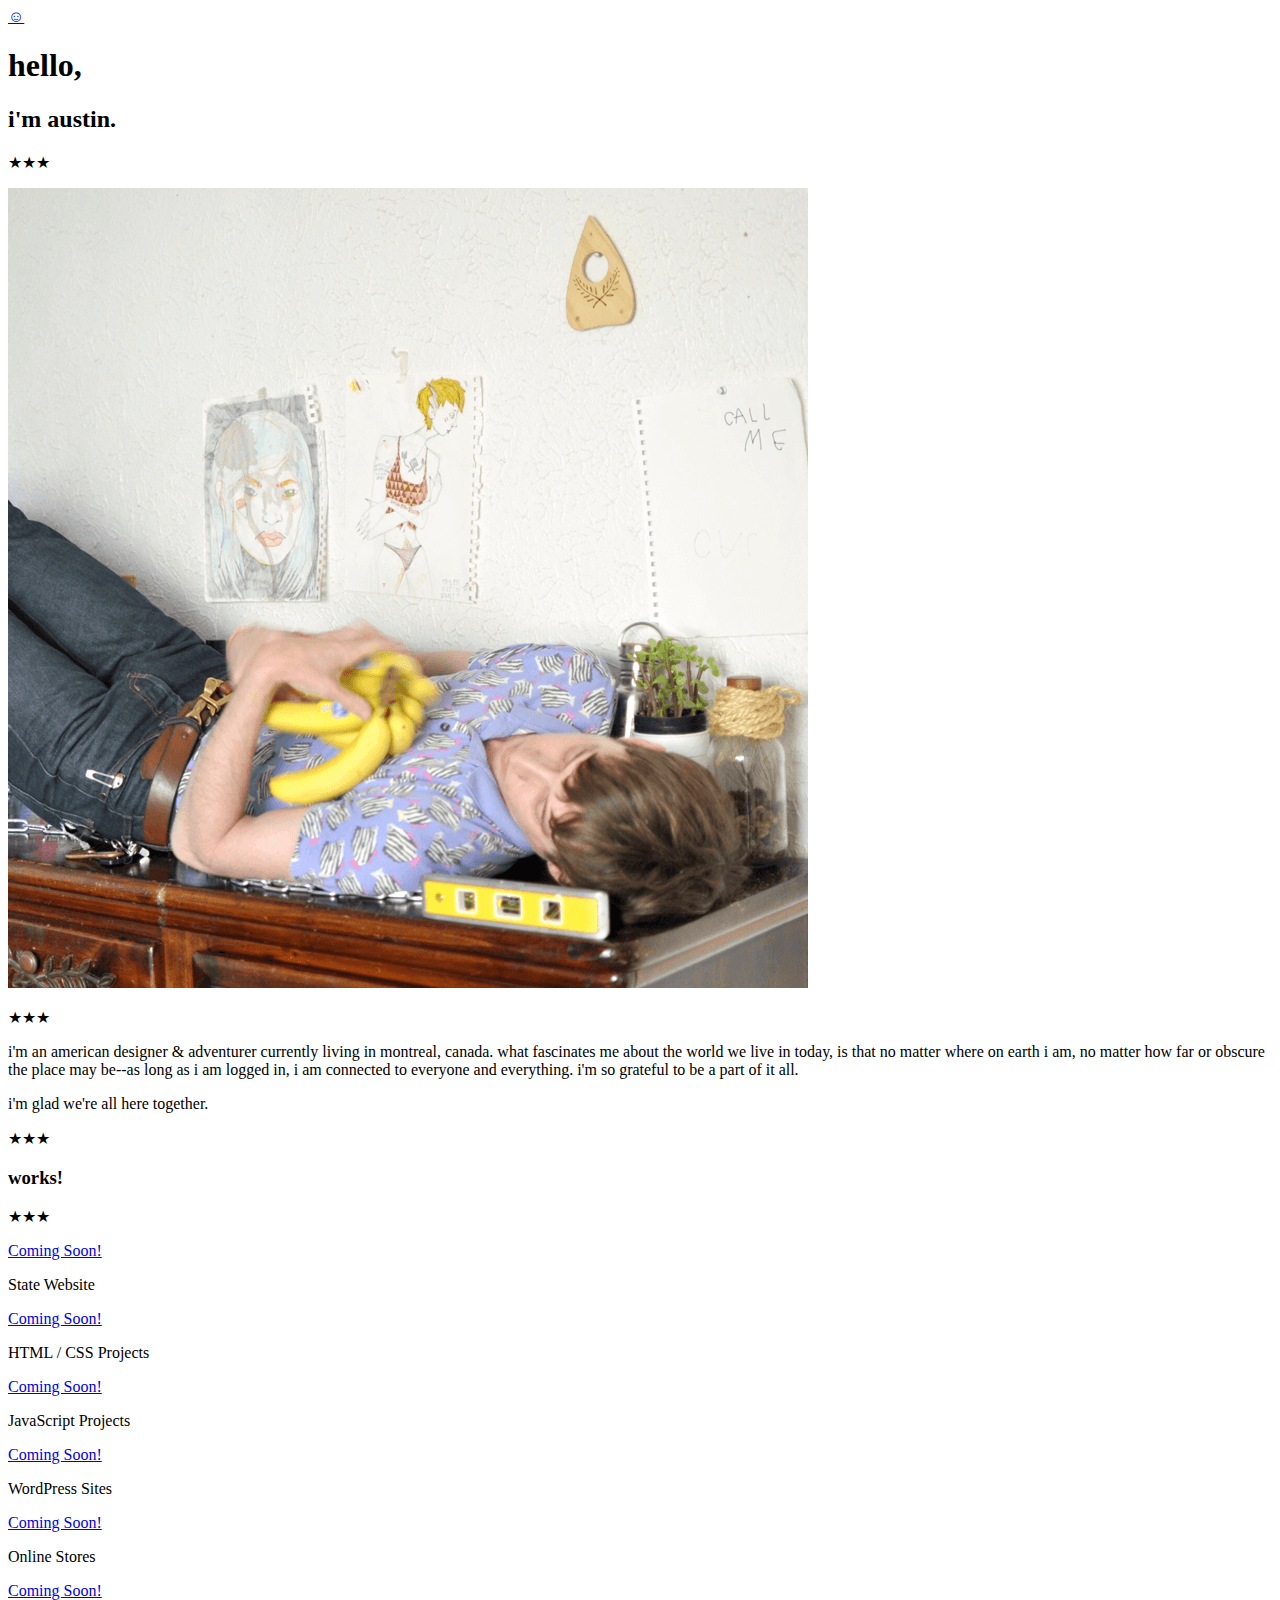
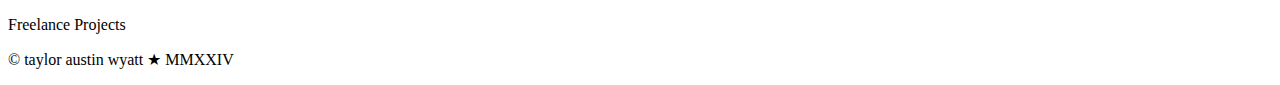
==== index.html @ 86eb7ab0 "second commit" ====
<!DOCTYPE html>
<html lang="en">

<head>
    <meta charset="UTF-8">
    <meta name="viewport" content="width=device-width, initial-scale=1.0">
    <title>tayloraustinwyatt</title>
    <link rel="stylesheet" href="styles/normalize-fwd.css">
    <link rel="stylesheet" href="styles/style2.css">
</head>

<body>
    <header>
        <a class="header-link" href="#">☺</a>
        <!-- <nav>
            <ul>
                <li>works</li>
                <li>about</li>
                <li>contact</li>
            </ul>
        </nav> -->
    </header>
    <main>
        <section class="intro">
            <h1>hello,</h1>
            <h2>i'm austin.</h2>
            <p class="stars">&#9733;&#9733;&#9733;</p>
        </section>

        <section class="bio">
            <img src="images/landing-image.png" alt="self portrait">
            <div class="about">
            <p class="stars">&#9733;&#9733;&#9733;</p>
            <p>i'm an american designer & adventurer currently living in montreal, canada. what fascinates me about the
                world we live in today, is that no matter where on earth i am, no matter how far or obscure the place
                may be--as long as i am logged in, i am connected to everyone and everything. i'm so grateful to be a
                part of it all. </p>
            <p>i'm glad we're all here together.</p>
            <p class="stars">&#9733;&#9733;&#9733;</p>
            </div>
        </section>

        <section class="projects">
            <h3>works!</h3>
            <p class="stars">&#9733;&#9733;&#9733;</p>

           <div class="project-wrapper"></div>
            <article>
                <a class="project-link" href="#">Coming Soon!</a>
                <p>State Website</p>
            </article>
            <article>
                <a class="project-link" href="#">Coming Soon!</a>
                <p>HTML / CSS Projects</p>
            </article>
            <article>
                <a class="project-link" href="#">Coming Soon!</a>
                <p>JavaScript Projects</p>
            </article>
            <article>
                <a class="project-link" href="#">Coming Soon!</a>
                <p>WordPress Sites</p>
            </article>
            <article>
                <a class="project-link" href="#">Coming Soon!</a>
                <p>Online Stores</p>
            </article>
            <article>
                <a class="project-link" href="#">Coming Soon!</a>
                <p>Freelance Projects</p>
            </article>
        </section>
    </main>
    <footer>
        <p>&copy; taylor austin wyatt &#9733; MMXXIV</p>
    </footer>
</body>

</html>
 <!-- 
            <ul>
                <li>
                    <div class="button-container">
                        <a class="project-link" href="#">Coming Soon!</a>
                        <p>State Website</p>
                    </div>

                    <div class="button-container">
                        <a class="project-link" href="#">Coming Soon!</a>
                        <p>State Website</p>
                    </div>

                    <div class="button-container">
                        <a class="project-link" href="#">Coming Soon!</a>
                        <p>State Website</p>
                    </div>

                    <div class="button-container">
                        <a class="project-link" href="#">Coming Soon!</a>
                        <p>State Website</p>
                    </div>

                    <div class="button-container">
                        <button class="project-button">Coming Soon!</button>
                        <p>State Website</p>
                    </div>

                    <div class="button-container">
                        <button class="project-button">Coming Soon!</button>
                        <p>State Website</p>
                    </div>

                </li>

            </ul> -->
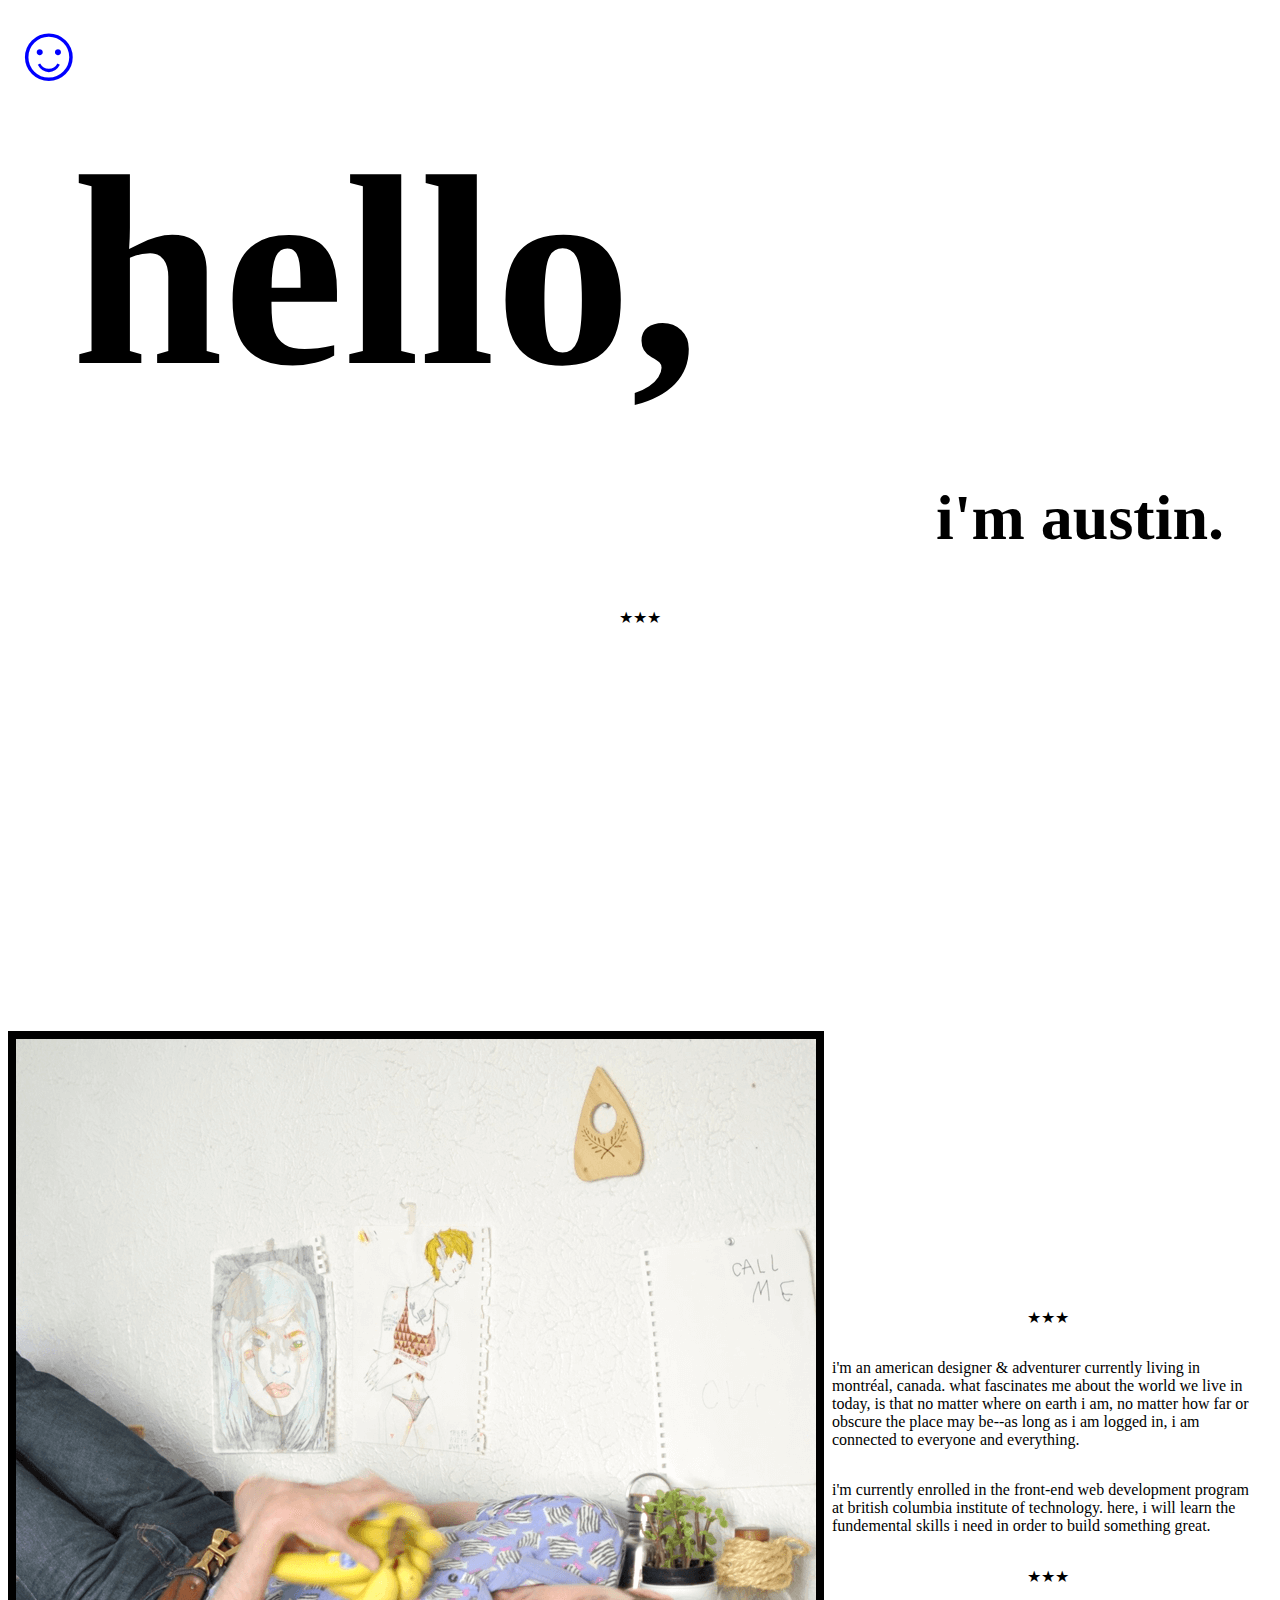
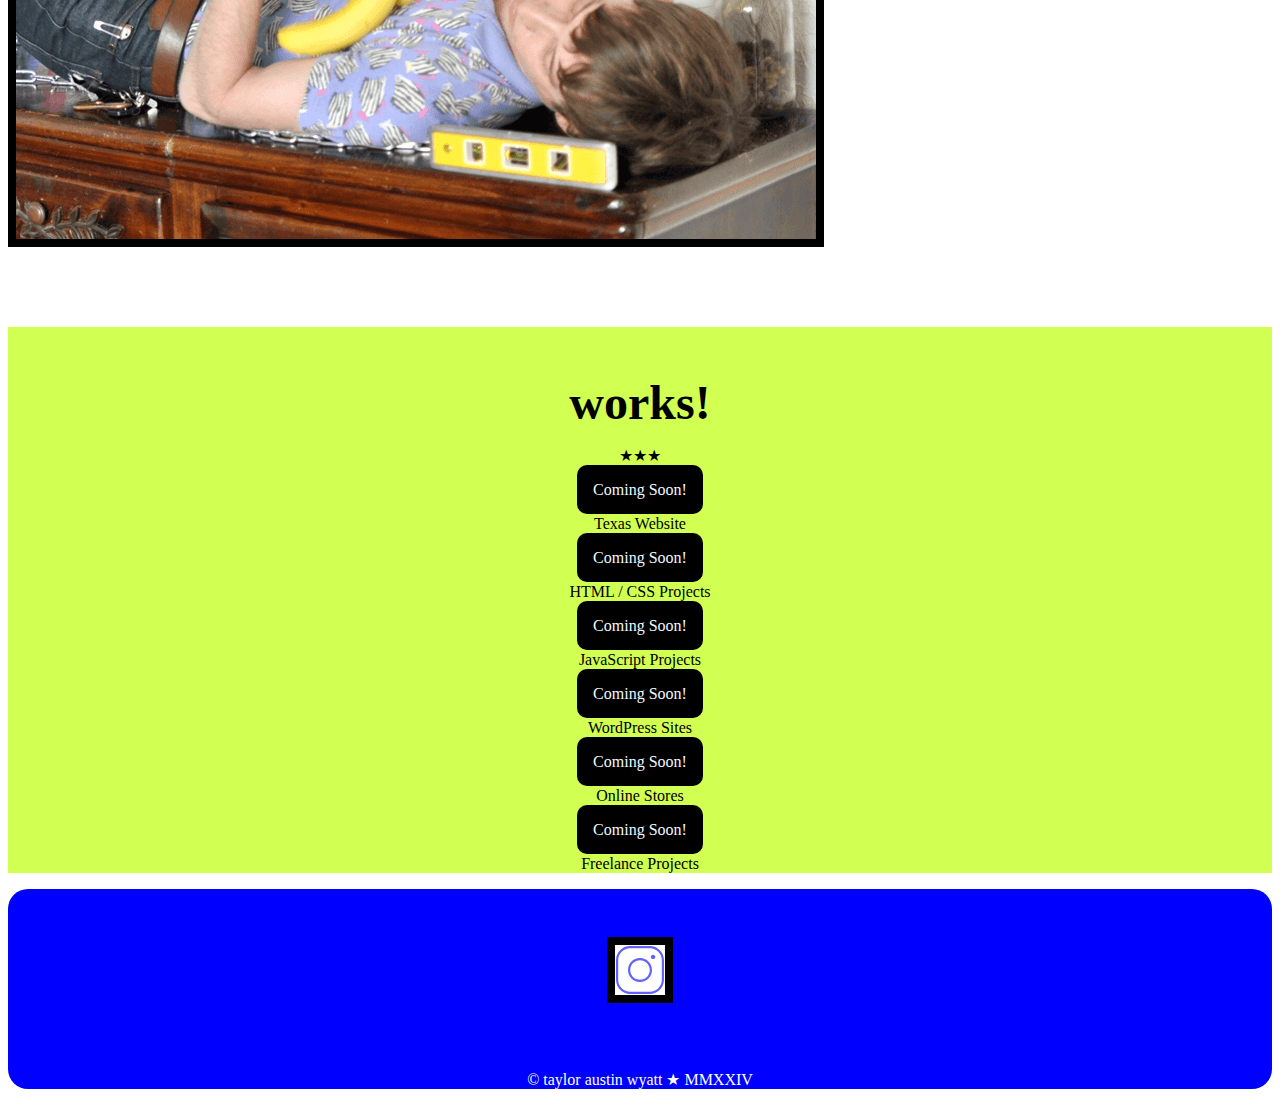
==== commit 4a80fca6: "final commit" ====
--- a/index.html
+++ b/index.html
@@ -4,22 +4,18 @@
 <head>
     <meta charset="UTF-8">
     <meta name="viewport" content="width=device-width, initial-scale=1.0">
-    <title>tayloraustinwyatt</title>
+    <title>austin ☺</title>
     <link rel="stylesheet" href="styles/normalize-fwd.css">
-    <link rel="stylesheet" href="styles/style2.css">
+    <link rel="stylesheet" href="styles/style.css">
 </head>
 
 <body>
+
     <header>
         <a class="header-link" href="#">☺</a>
-        <!-- <nav>
-            <ul>
-                <li>works</li>
-                <li>about</li>
-                <li>contact</li>
-            </ul>
-        </nav> -->
     </header>
+
+
     <main>
         <section class="intro">
             <h1>hello,</h1>
@@ -30,24 +26,26 @@
         <section class="bio">
             <img src="images/landing-image.png" alt="self portrait">
             <div class="about">
-            <p class="stars">&#9733;&#9733;&#9733;</p>
-            <p>i'm an american designer & adventurer currently living in montreal, canada. what fascinates me about the
-                world we live in today, is that no matter where on earth i am, no matter how far or obscure the place
-                may be--as long as i am logged in, i am connected to everyone and everything. i'm so grateful to be a
-                part of it all. </p>
-            <p>i'm glad we're all here together.</p>
-            <p class="stars">&#9733;&#9733;&#9733;</p>
+                <p class="stars">&#9733;&#9733;&#9733;</p>
+                <p>i'm an american designer & adventurer currently living in montréal, canada. what fascinates me about
+                    the
+                    world we live in today, is that no matter where on earth i am, no matter how far or obscure the
+                    place
+                    may be--as long as i am logged in, i am connected to everyone and everything.</p>
+                <p>i'm currently enrolled in the front-end web development program at british columbia institute of
+                    technology. here, i will learn the fundemental skills i need in order to build something great.</p>
+                <p class="stars">&#9733;&#9733;&#9733;</p>
             </div>
         </section>
 
         <section class="projects">
-            <h3>works!</h3>
-            <p class="stars">&#9733;&#9733;&#9733;</p>
-
-           <div class="project-wrapper"></div>
+            <article>
+                <h3>works!</h3>
+                <p class="stars">&#9733;&#9733;&#9733;</p>
+            </article>
             <article>
                 <a class="project-link" href="#">Coming Soon!</a>
-                <p>State Website</p>
+                <p>Texas Website</p>
             </article>
             <article>
                 <a class="project-link" href="#">Coming Soon!</a>
@@ -71,45 +69,16 @@
             </article>
         </section>
     </main>
+
+
     <footer>
+        <a href="https://www.instagram.com/_austinwyatt/">
+            <img src="images/ig-icon.svg" alt="instagram">
+        </a>
         <p>&copy; taylor austin wyatt &#9733; MMXXIV</p>
     </footer>
+
+
 </body>
 
-</html>
- <!-- 
-            <ul>
-                <li>
-                    <div class="button-container">
-                        <a class="project-link" href="#">Coming Soon!</a>
-                        <p>State Website</p>
-                    </div>
-
-                    <div class="button-container">
-                        <a class="project-link" href="#">Coming Soon!</a>
-                        <p>State Website</p>
-                    </div>
-
-                    <div class="button-container">
-                        <a class="project-link" href="#">Coming Soon!</a>
-                        <p>State Website</p>
-                    </div>
-
-                    <div class="button-container">
-                        <a class="project-link" href="#">Coming Soon!</a>
-                        <p>State Website</p>
-                    </div>
-
-                    <div class="button-container">
-                        <button class="project-button">Coming Soon!</button>
-                        <p>State Website</p>
-                    </div>
-
-                    <div class="button-container">
-                        <button class="project-button">Coming Soon!</button>
-                        <p>State Website</p>
-                    </div>
-
-                </li>
-
-            </ul> -->+</html>--- a/styles/style.css
+++ b/styles/style.css
@@ -0,0 +1,134 @@
+body{
+    display:block;
+    font-family:'source code pro' ;
+}
+
+.header-link{
+    color: blue;
+}
+
+@media only screen and (min-width: 768px) {
+
+}
+
+/* HEADER */
+
+a{
+   text-decoration: none;
+   font-size: 5rem;
+}
+
+
+
+/* MAIN */
+
+h1{
+    font-size: 4.5rem;
+}
+
+h2{
+    font-size: 2rem;
+  text-align: right;
+  padding-right: 1rem;
+}
+
+
+
+img{
+    max-width: 95%;
+    border: .5rem solid black;
+    align-content:center ;
+    margin: 1rem 0 2rem 0;
+}
+
+.stars{
+    text-align: center;
+}
+p{
+    padding:0 .5rem;
+}
+
+
+@media only screen and (min-width: 768px) {
+h1{
+    font-size: 17rem;
+    margin:1rem;
+    padding-left: 3rem;
+}
+
+
+h2{
+    font-size: 4rem;
+    padding-right:3rem;
+}
+
+.intro{
+height: 100vh;
+}
+
+.bio{
+    display: flex;
+
+}
+
+.about{
+    display: flex;
+    flex-direction: column;
+    justify-content: center;
+}
+
+}
+/* PROJECTS! */
+
+.projects{
+    background-color: #d1ff52;
+}
+.project-wrapper{
+    display: flex;
+    /* flex-wrap: wrap; */
+}
+.project-link{
+  text-align: center;
+    background-color: black;
+    color: aliceblue;
+    font-size: 1rem;
+    padding: 1rem;
+    margin: 1rem;
+    border-radius: 10px;
+}
+
+h3{
+    font-size: 3rem;
+    text-align: center;
+    margin-top: 3rem;
+    margin-bottom: 0;
+    padding-top: 3rem;
+    /* transform: rotate(10deg) */
+}
+
+article{
+text-align: center;
+}
+
+@media only screen and (min-width: 768px){
+
+
+
+}
+/* FOOTER */
+
+footer{
+    background-color: blue;
+    color: #fff;
+    padding: 2rem 3rem 0 3rem ;
+    border-radius:20px ;
+text-align: center;
+  }
+
+  /* .footer-smiley
+  {
+    padding:0;
+    margin:0;
+float:right;
+  font-size: 4rem;
+  } */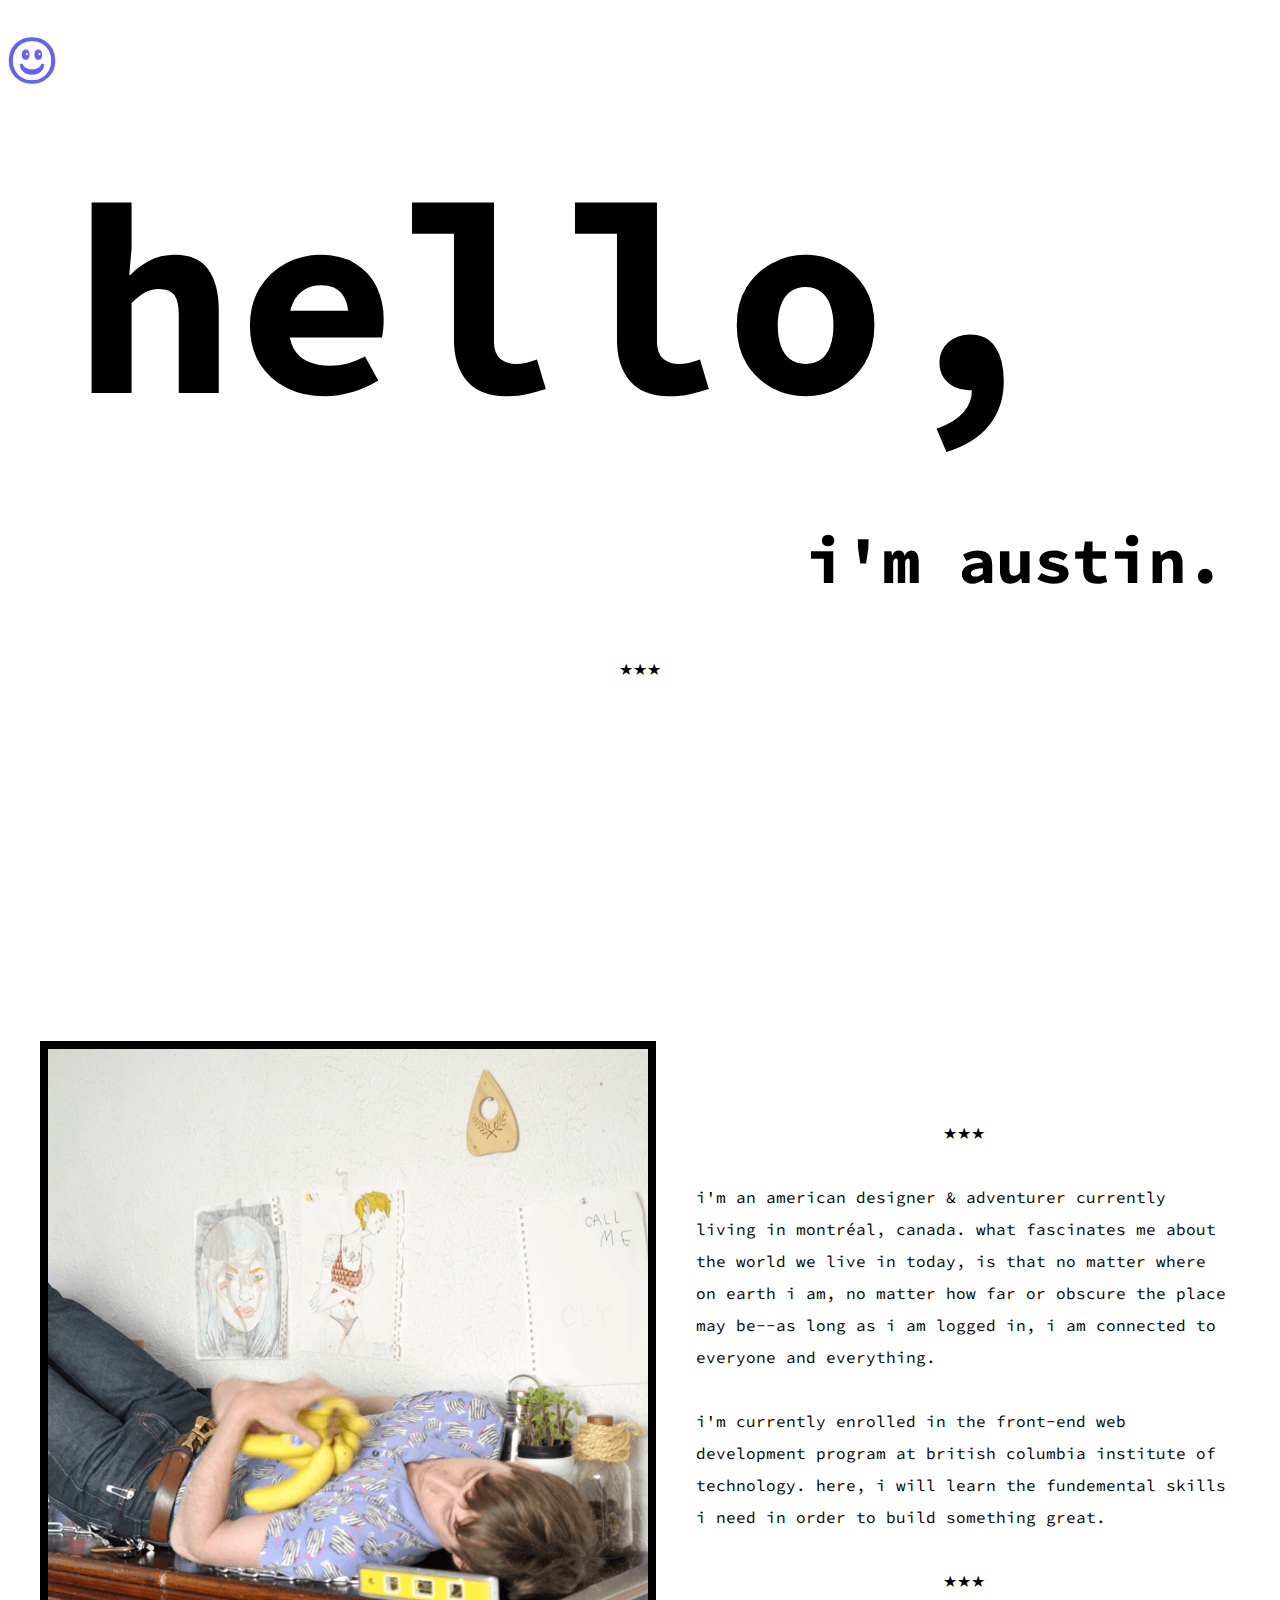
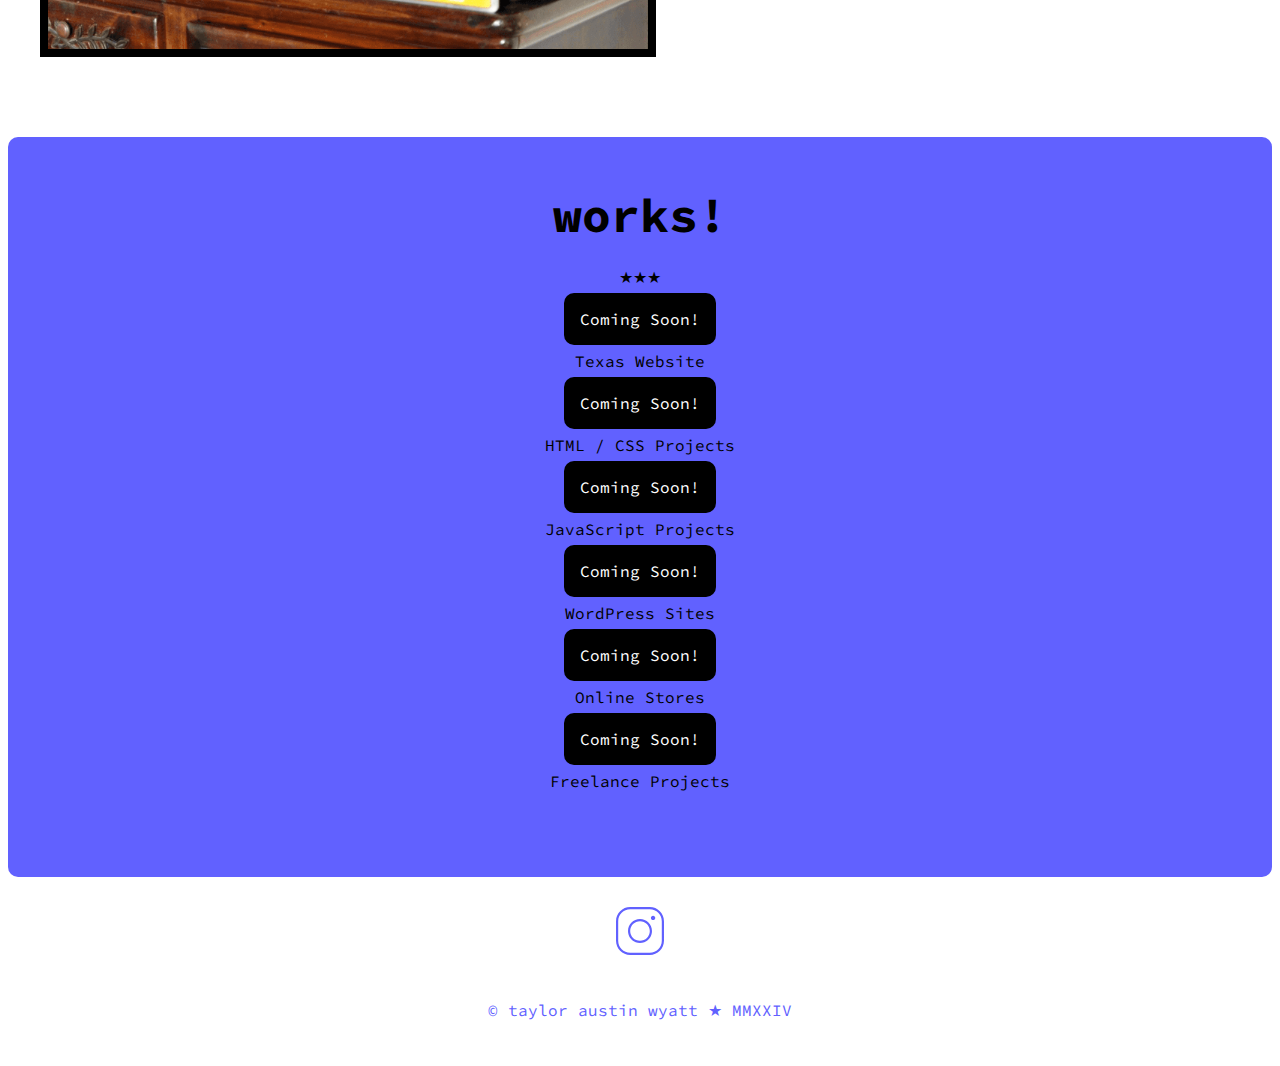
==== commit 51fc34ec: "final" ====
--- a/index.html
+++ b/index.html
@@ -5,6 +5,9 @@
     <meta charset="UTF-8">
     <meta name="viewport" content="width=device-width, initial-scale=1.0">
     <title>austin ☺</title>
+    <link rel="preconnect" href="https://fonts.googleapis.com">
+<link rel="preconnect" href="https://fonts.gstatic.com" crossorigin>
+<link href="https://fonts.googleapis.com/css2?family=Source+Code+Pro&display=swap" rel="stylesheet">
     <link rel="stylesheet" href="styles/normalize-fwd.css">
     <link rel="stylesheet" href="styles/style.css">
 </head>
--- a/styles/style.css
+++ b/styles/style.css
@@ -1,134 +1,135 @@
-body{
-    display:block;
-    font-family:'source code pro' ;
+body {
+    display: block;
+    font-family: 'Source Code Pro', Arial, Helvetica, sans-serif;
 }
 
-.header-link{
-    color: blue;
+.header-link {
+    color: #6161ff;
 }
 
-@media only screen and (min-width: 768px) {
 
-}
 
 /* HEADER */
 
-a{
-   text-decoration: none;
-   font-size: 5rem;
+a {
+    text-decoration: none;
+    font-size: 5rem;
 }
 
 
 
 /* MAIN */
 
-h1{
+h1 {
     font-size: 4.5rem;
 }
 
-h2{
+h2 {
     font-size: 2rem;
-  text-align: right;
-  padding-right: 1rem;
+    text-align: right;
+    padding-right: 1rem;
 }
 
 
 
-img{
+img {
     max-width: 95%;
     border: .5rem solid black;
-    align-content:center ;
+    align-content: center;
     margin: 1rem 0 2rem 0;
 }
 
-.stars{
+.stars {
     text-align: center;
 }
-p{
-    padding:0 .5rem;
+
+p {
+    padding: 0 .5rem;
+    line-height: 2rem;
+
 }
 
 
 @media only screen and (min-width: 768px) {
-h1{
-    font-size: 17rem;
-    margin:1rem;
-    padding-left: 3rem;
+    h1 {
+        font-size: 17rem;
+        margin: 1rem;
+        padding-left: 3rem;
+    }
+
+
+    h2 {
+        font-size: 4rem;
+        padding-right: 3rem;
+    }
+
+    img {
+        max-width: 50%;
+    }
+
+    .intro {
+        height: 100vh;
+    }
+
+    .bio {
+        display: flex;
+        padding-left: 2rem;
+        padding-right: 2rem;
+    }
+
+    .about {
+        display: flex;
+        flex-direction: column;
+        justify-content: center;
+        padding-left: 2rem;
+
+    }
+
+}
+
+/* PROJECTS! */
+
+.projects {
+    background-color: #6161ff;
+    border-radius: 10px;
+    padding-bottom: 4rem;
 }
 
 
-h2{
-    font-size: 4rem;
-    padding-right:3rem;
-}
-
-.intro{
-height: 100vh;
-}
-
-.bio{
-    display: flex;
-
-}
-
-.about{
-    display: flex;
-    flex-direction: column;
-    justify-content: center;
-}
-
-}
-/* PROJECTS! */
-
-.projects{
-    background-color: #d1ff52;
-}
-.project-wrapper{
-    display: flex;
-    /* flex-wrap: wrap; */
-}
-.project-link{
-  text-align: center;
+.project-link {
+    text-align: center;
     background-color: black;
-    color: aliceblue;
+    color: rgb(255, 255, 255);
     font-size: 1rem;
     padding: 1rem;
     margin: 1rem;
     border-radius: 10px;
 }
 
-h3{
+h3 {
     font-size: 3rem;
     text-align: center;
     margin-top: 3rem;
     margin-bottom: 0;
     padding-top: 3rem;
-    /* transform: rotate(10deg) */
 }
 
-article{
-text-align: center;
+article {
+    text-align: center;
 }
 
-@media only screen and (min-width: 768px){
 
-
-
-}
 /* FOOTER */
 
-footer{
-    background-color: blue;
-    color: #fff;
-    padding: 2rem 3rem 0 3rem ;
-    border-radius:20px ;
-text-align: center;
-  }
+footer {
+    color: #6161ff;
+    padding-bottom: 1rem;
+    margin: 0;
+    border-radius: 10px;
+    text-align: center;
+}
 
-  /* .footer-smiley
-  {
-    padding:0;
-    margin:0;
-float:right;
-  font-size: 4rem;
-  } */+footer img {
+    border: none;
+    margin: 0;
+}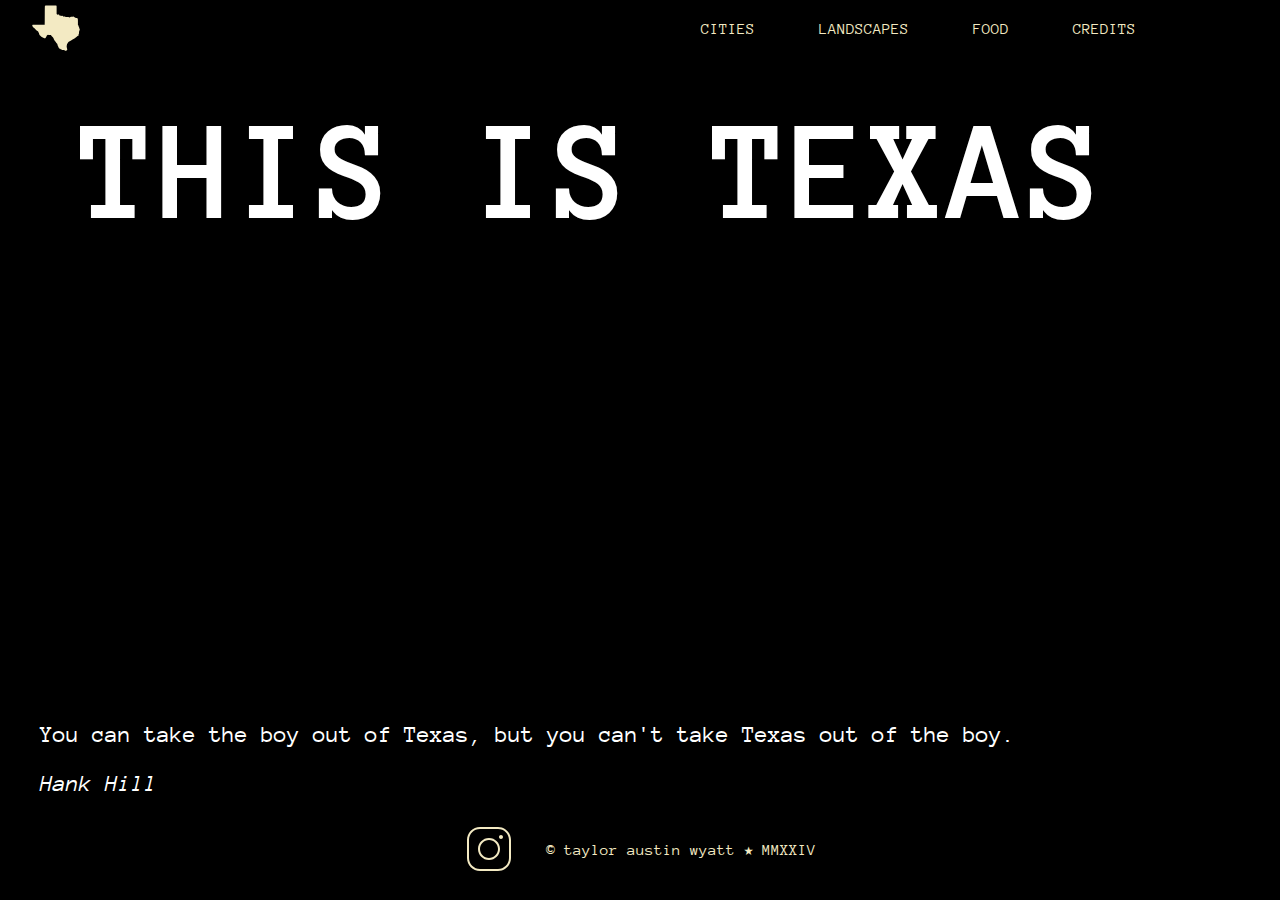
==== commit 1c6d1407: "half way built website" ====
--- a/index.html
+++ b/index.html
@@ -4,84 +4,114 @@
 <head>
     <meta charset="UTF-8">
     <meta name="viewport" content="width=device-width, initial-scale=1.0">
-    <title>austin ☺</title>
+    <meta name="description" content="#1 Website about Texas!"/>
+    <title>THIS IS TEXAS</title>
+    <link rel="stylesheet" href="styles/normalize-fwd.css">
+    <link rel="stylesheet" href="styles/style.css">
+
     <link rel="preconnect" href="https://fonts.googleapis.com">
 <link rel="preconnect" href="https://fonts.gstatic.com" crossorigin>
-<link href="https://fonts.googleapis.com/css2?family=Source+Code+Pro&display=swap" rel="stylesheet">
-    <link rel="stylesheet" href="styles/normalize-fwd.css">
-    <link rel="stylesheet" href="styles/style.css">
+<link href="https://fonts.googleapis.com/css2?family=Anonymous+Pro&display=swap" rel="stylesheet">
+
+<link rel="apple-touch-icon" sizes="180x180" href="/apple-touch-icon.png">
+<link rel="icon" type="image/png" sizes="32x32" href="/favicon-32x32.png">
+<link rel="icon" type="image/png" sizes="16x16" href="/favicon-16x16.png">
+<link rel="manifest" href="/site.webmanifest">
+<link rel="mask-icon" href="/safari-pinned-tab.svg" color="#5bbad5">
+<meta name="msapplication-TileColor" content="#da532c">
+<meta name="theme-color" content="#ffffff">
+
 </head>
 
 <body>
 
-    <header>
-        <a class="header-link" href="#">☺</a>
+
+    <header class="site-header">
+
+        <a href="index.html" class="favicon">
+            <svg version="1.1" id="texas-outline" xmlns="http://www.w3.org/2000/svg" xmlns:xlink="http://www.w3.org/1999/xlink" x="0px"
+	 y="0px" viewBox="0 0 512 512" style="enable-background:new 0 0 512 512;" xml:space="preserve">
+
+     <title>
+        Map of Texas
+     </title>
+<style type="text/css">
+	.st0{fill:#0000FF;}
+</style>
+<g>
+	<g>
+		<path class="st0" d="M72,221.9c20,0,40.1,0,60.1,0c3.6,0,3.6-0.3,3.4-3.9c-0.3-3.8-0.2-7.7-0.1-11.5c0.1-5.2,0.5-10.4,0.5-15.6
+			c0.2-40.6,0.3-81.1,0.4-121.7c0-10.1,0.3-20.2,0.5-30.3c0.1-5.4,0.4-10.7,0.6-16.1c0.2-4.3,4-7.9,8.7-8c6.3-0.1,12.5-0.1,18.8-0.1
+			c28.7,0,57.4,0,86.1,0c3.9,0,7.8,0.4,9.8,4.2c1.1,2.1,1.8,4.7,1.8,7.1c0.1,26,0.1,51.9,0,77.9c0,2.6,0.9,4.2,3.2,5.1
+			c0.9,0.4,1.8,1,2.6,1.7c3.5,3.5,7.4,3.2,11.4,1.4c3.2-1.4,8.3,0.3,9.9,3.4c0.7,1.3,1.3,2.8,1.6,4.2c0.3,1.5,1,2.1,2.4,2
+			c3.8-0.5,7,1,10.2,2.9c1.3,0.8,2.9,1,4.5,1.4c2,0.4,4,0.7,6.1,1c0.6,0.1,1.3,0.1,1.9-0.1c6.6-2.8,13-1.5,17.3,4c1,1.3,2,2.7,2.9,4
+			c1,1.4,2.2,1.8,3.7,0.7c4.4-3.5,10.6-3.5,15.1,1.2c1.4,1.5,2.7,2.1,4.9,1.1c2.2-1,4.4,0,6.2,1.4c1.3,1,2.1,0.9,3.4,0.1
+			c2.9-1.8,6-2.5,9.4-1.3c1,0.4,2.3,0.4,3.3,0.2c4.1-0.9,7.5,0.6,10.5,3.2c0.7,0.6,1.4,1.1,2,1.7c1.3,1.2,2.4,1.1,3.8,0.1
+			c3.5-2.6,7.2-4.8,11.8-5.3c3.3-0.3,6.6-1.2,10-1.7c1.5-0.2,3.2,0.1,4.8,0.2c2.3,0.2,4.6,0.5,6.9,0.6c0.9,0,1.9-0.4,2.5-1
+			c2.6-2.3,6.9-2.7,10-0.9c5.9,3.6,11.8,7.3,17.7,10.8c1.7,1,3.7,1.4,5.5,2.1c1.3,0.5,2.5,1.3,3.9,1.7c1.3,0.4,2.9,0.9,4.2,0.7
+			c5.3-0.8,11.3,1.5,12.4,8.3c1.9,12,1,24.1,1.3,36.2c0.3,8.8,0.1,17.6,0,26.4c0,2.5,0.9,4.5,2.5,6.3c3.6,3.9,6.2,8.3,5.9,13.9
+			c0,0.8,0.3,1.8,0.9,2.4c2.9,3,3.7,6.8,4.4,10.7c0.4,2,1,4.4,2.4,5.8c4.3,4.1,4.3,9,3.2,14c-0.9,3.8-2.1,7.7-3.9,11.2
+			c-1.8,3.5-3.3,6.9-2.9,10.9c0.1,0.8-0.6,1.6-0.7,2.5c-0.2,1.1-0.5,2.4-0.2,3.5c2.6,7.4,0.5,13.8-3.9,19.8c-1.4,1.9-2.6,3.2-1,6
+			c2.8,5.1-1,10-5.5,11.6c-3.9,1.4-7.6,3.6-11,6.1c-6.8,4.9-13.1,10.5-19.9,15.3c-7.5,5.3-15.2,10.1-23,14.9
+			c-8.2,5.1-16.5,9.9-24.8,14.8c-6.9,4.1-13.9,8.1-20.7,12.2c-1.2,0.7-2.3,2-3.1,3.3c-4.9,7.8-9.9,15.6-14.6,23.5
+			c-1.1,1.9-1.3,4.4-1.7,6.6c-1,5.7-3.4,11.3-2.6,17.2c0.8,5.4,1.7,10.7,2.8,16c0.9,4.7,2.4,9.3,3.2,14c1.2,6.9-1,10.5-7.6,12.5
+			c-3.6,1.1-7.3,1.7-10.9,2.3c-2.8,0.5-5.4-0.7-7.6-2.2c-5.2-3.6-10.7-5.4-17-4.7c-5.5,0.7-10.1-1.8-14.3-5c-2.1-1.6-4.3-2.7-7-2.5
+			c-3.9,0.3-6.9-1-9.2-4.4c-0.8-1.1-2.6-1.9-4-2.2c-5.5-1.1-10-3.1-11.9-8.9c-0.9-2.7-1.7-5.5-3-8.1c-1.6-3.3-3.4-6.5-5.6-9.4
+			c-2.1-2.8-3.7-5.6-3.1-9.2c0.3-1.8-0.2-3.3-1.5-4.8c-1.9-2.1-2.8-4.6-1.6-7.5c0.6-1.5,0.3-2.9-1.1-4.1c-2.5-2.2-5.1-4.4-7.4-6.8
+			c-1.9-2-3.9-4.2-4.8-6.7c-1.2-3.6-3.6-6.1-6-8.8c-1.9-2.1-4.1-4.1-6.2-6c-2.4-2.1-3.1-5-4.3-7.7c-2.4-5.2-5.7-9.9-8.3-14.9
+			c-2-3.9-3.7-8.1-5.2-12.2c-1.3-3.4-2.6-6.7-5.4-9.1c-3.9-3.4-7.9-6.7-11.6-10.3c-2.8-2.7-5.4-5.6-7.8-8.6
+			c-1.7-2.1-3.5-3.2-6.3-3.3c-6.7-0.2-13.4-0.7-20.1-1.1c-0.5,0-1.1,0-1.4-0.2c-3.3-2.4-6.1-0.2-9.1,0.8c-1.6,0.5-3.4,0.5-4.8,1.3
+			c-3.8,2-5.5,5.7-6.2,9.7c-1,5.6-3,10.7-7.3,14.7c-1.1,1-2,2.4-2.8,3.8c-3.2,5.8-8.8,6.9-14.8,4c-10.4-5.1-20.8-10.4-31-15.8
+			c-1.5-0.8-2.6-2.4-3.9-3.6c-1.2-1.1-2.3-2.7-3.7-3.3c-7.4-2.7-11.6-8.4-14-15.4c-1.8-5.3-2.8-10.9-4.5-16.3
+			c-1-3.2-2.8-6.2-4.4-9.2c-1.6-2.9-3.3-5.8-5-8.7c-0.5-0.8-1.2-1.5-1.9-1.9c-9.2-4.9-16.8-11.6-23.8-19.2c-2.8-3.1-5.7-6.1-8.5-9.3
+			c-2.4-2.7-5.3-4.4-8.5-6c-2.1-1.1-4.2-2.9-5.1-4.9c-1.3-2.9-3.3-4.8-5.7-6.6c-3.9-2.9-6.7-6.6-7.6-11.4
+			c-1.3-6.4,2.8-11.2,9.3-11.2c20.1,0,40.2,0,60.4,0C72,221.8,72,221.8,72,221.9z"/>
+	</g>
+</g>
+</svg>
+        </a>
+
+
+        <nav class="nav-menu">
+            <ul>
+                <li><a href="cities.html">Cities</a></li>
+                <li><a href="landscapes.html">Landscapes</a></li> 
+                <li><a href="food.html">Food</a></li> 
+                <li><a href="credits.html">Credits</a></li>
+
+            </ul>
+        </nav>
     </header>
 
 
+
+
     <main>
-        <section class="intro">
-            <h1>hello,</h1>
-            <h2>i'm austin.</h2>
-            <p class="stars">&#9733;&#9733;&#9733;</p>
-        </section>
+        <h1>This is Texas</h1>
+ 
+<!-- <video controls autoplay class="hero-video" src="media/texas-video.mp4"></video> -->
+<video class="hero-video" autoplay loop muted playsinline>
+    <source src="media/texas-video.mp4" type="video/mp4">
+</video>
+<blockquote>
+    <p>
+        You can take the boy out of Texas, but you can't take Texas out of the boy.
+    </p>
+    <cite>
+        Hank Hill
+    </cite>
+</blockquote>
+    </main>
 
-        <section class="bio">
-            <img src="images/landing-image.png" alt="self portrait">
-            <div class="about">
-                <p class="stars">&#9733;&#9733;&#9733;</p>
-                <p>i'm an american designer & adventurer currently living in montréal, canada. what fascinates me about
-                    the
-                    world we live in today, is that no matter where on earth i am, no matter how far or obscure the
-                    place
-                    may be--as long as i am logged in, i am connected to everyone and everything.</p>
-                <p>i'm currently enrolled in the front-end web development program at british columbia institute of
-                    technology. here, i will learn the fundemental skills i need in order to build something great.</p>
-                <p class="stars">&#9733;&#9733;&#9733;</p>
-            </div>
-        </section>
-
-        <section class="projects">
-            <article>
-                <h3>works!</h3>
-                <p class="stars">&#9733;&#9733;&#9733;</p>
-            </article>
-            <article>
-                <a class="project-link" href="#">Coming Soon!</a>
-                <p>Texas Website</p>
-            </article>
-            <article>
-                <a class="project-link" href="#">Coming Soon!</a>
-                <p>HTML / CSS Projects</p>
-            </article>
-            <article>
-                <a class="project-link" href="#">Coming Soon!</a>
-                <p>JavaScript Projects</p>
-            </article>
-            <article>
-                <a class="project-link" href="#">Coming Soon!</a>
-                <p>WordPress Sites</p>
-            </article>
-            <article>
-                <a class="project-link" href="#">Coming Soon!</a>
-                <p>Online Stores</p>
-            </article>
-            <article>
-                <a class="project-link" href="#">Coming Soon!</a>
-                <p>Freelance Projects</p>
-            </article>
-        </section>
-    </main>
 
 
     <footer>
         <a href="https://www.instagram.com/_austinwyatt/">
-            <img src="images/ig-icon.svg" alt="instagram">
+            <img class="ig-icon" src="images/instagram.svg" alt="instagram">
         </a>
         <p>&copy; taylor austin wyatt &#9733; MMXXIV</p>
     </footer>
 
-
 </body>
 
 </html>--- a/styles/style.css
+++ b/styles/style.css
@@ -1,135 +1,129 @@
-body {
-    display: block;
-    font-family: 'Source Code Pro', Arial, Helvetica, sans-serif;
+body{
+    background-color: #000;
+    color: #f3eac3;
+    margin:0;
+    font-family: 'Anonymous Pro', monospace;
 }
 
-.header-link {
-    color: #6161ff;
+.nav-menu, h1{
+text-transform: uppercase;
+
+}
+
+/* HEADER*/
+
+
+
+.site-header{
+    display: flex;
+justify-content: space-between;
+align-items: center;
+    background-color: black;
+    color: #f3eac3;
+    margin:0;
+    padding-right: 7rem;
+}
+
+.favicon
+{
+height: 3rem;
+width:  3rem;
+padding: .25rem 2rem;
+}
+
+.favicon:hover svg path{
+    fill:currentColor;
 }
 
 
 
-/* HEADER */
-
-a {
-    text-decoration: none;
-    font-size: 5rem;
+ul{
+    display: flex;
+    flex-direction: row;
+    justify-content:space-around;
+    list-style-type:none;
+}
+li{
+    padding: 0 2rem;
 }
 
 
 
-/* MAIN */
 
-h1 {
-    font-size: 4.5rem;
+/* MAIN*/
+h1{
+    color: #fff;
+    font-size: 9rem;
+        position: absolute;
+        top:.25rem;
+      left:5rem;
 }
 
-h2 {
-    font-size: 2rem;
-    text-align: right;
-    padding-right: 1rem;
+a{
+    color:#f3eac3 ;
+    text-decoration: none;
+}
+
+blockquote{
+    position: absolute;
+    bottom:5rem;
+    color: #fff;
+    font-size: 1.5rem;
 }
 
 
 
-img {
-    max-width: 95%;
-    border: .5rem solid black;
-    align-content: center;
-    margin: 1rem 0 2rem 0;
-}
+.hero-video{
+    /* object-fit: contain;
+    object-position: bottom;
+height: 100vh; */
+height:85vh;
+object-fit: cover;
+width: 100%;
+} 
 
-.stars {
+/* TABLE!!! */
+
+table {
+    border-collapse: collapse;
+    border: 2px solid #0000ff
+  }
+  
+  td, th {
+    border: 1px solid #0000ff;
+    padding: 10px 20px;
+  }
+  
+  th {
+    background-color: #0000ff;
+  }
+  
+  /* td {
     text-align: center;
-}
-
-p {
-    padding: 0 .5rem;
-    line-height: 2rem;
-
-}
-
-
-@media only screen and (min-width: 768px) {
-    h1 {
-        font-size: 17rem;
-        margin: 1rem;
-        padding-left: 3rem;
-    }
-
-
-    h2 {
-        font-size: 4rem;
-        padding-right: 3rem;
-    }
-
-    img {
-        max-width: 50%;
-    }
-
-    .intro {
-        height: 100vh;
-    }
-
-    .bio {
-        display: flex;
-        padding-left: 2rem;
-        padding-right: 2rem;
-    }
-
-    .about {
-        display: flex;
-        flex-direction: column;
-        justify-content: center;
-        padding-left: 2rem;
-
-    }
-
-}
-
-/* PROJECTS! */
-
-.projects {
-    background-color: #6161ff;
-    border-radius: 10px;
-    padding-bottom: 4rem;
-}
-
-
-.project-link {
-    text-align: center;
-    background-color: black;
-    color: rgb(255, 255, 255);
-    font-size: 1rem;
-    padding: 1rem;
-    margin: 1rem;
-    border-radius: 10px;
-}
-
-h3 {
-    font-size: 3rem;
-    text-align: center;
-    margin-top: 3rem;
-    margin-bottom: 0;
-    padding-top: 3rem;
-}
-
-article {
-    text-align: center;
-}
-
+  }
+  
+  tr:nth-child(even) td {
+    background-color: rgb(250,250,250);
+  }
+  
+  tr:nth-child(odd) td {
+    background-color: rgb(245,245,245);
+  }
+   */
+  caption {
+    padding: 10px;
+  }
+/* END OF TABLE! */
 
 /* FOOTER */
 
-footer {
-    color: #6161ff;
-    padding-bottom: 1rem;
-    margin: 0;
-    border-radius: 10px;
-    text-align: center;
+footer{
+display: flex;
+justify-content: center;
+    /* position: fixed; */
+    bottom: 0px;
 }
 
-footer img {
-    border: none;
-    margin: 0;
-}+.ig-icon{
+    padding-right: 2rem;
+}
